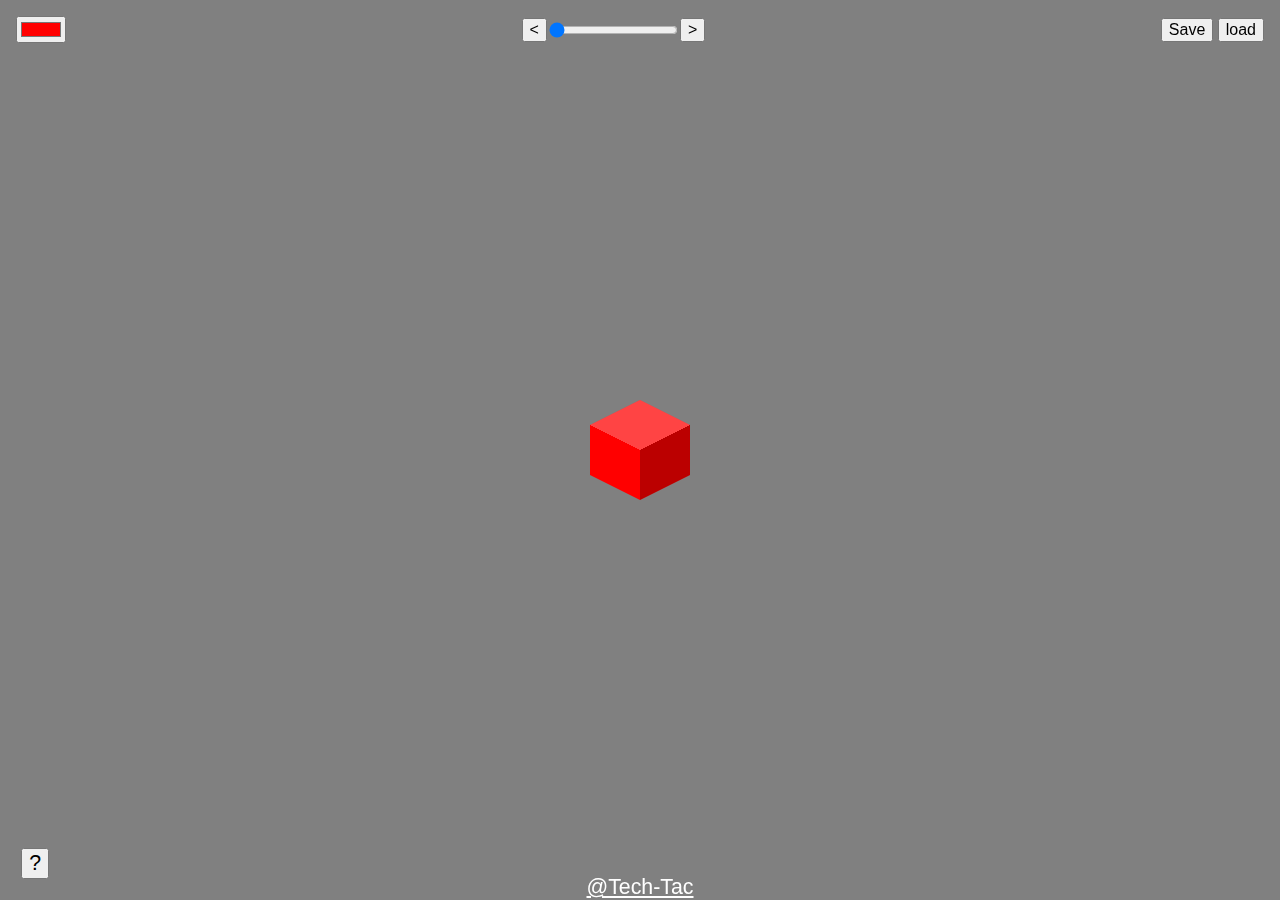
==== index.html @ ead1260f "Added a cool help menu" ====
<!DOCTYPE html>
<html lang="en">
  <head>
    <meta charset="UTF-8" />
    <meta name="description" content="2.5D Colored cube voxel-art editor by Tech-Tac" />
    <meta name="author" content="Tech-Tac" />
    <meta name="keywords" content="Cubes, 3D, 2.5D, Voxel, Art" />
    <meta name="viewport" content="width=device-width, initial-scale=1.0, minimum-scale=1.0" />
    <title>Cubes</title>
    <link rel="shortcut icon" href="favicon.ico" type="image/x-icon" />
    <style>
      * {
        box-sizing: border-box;
      }

      body {
        margin: 0;
        overflow: hidden;
        font-family: "Segoe UI", Tahoma, Geneva, Verdana, sans-serif;
      }

      .view {
        overflow: hidden;
        background-color: #808080;
        touch-action: none;
        user-select: none;
        width: 100vw;
        height: 100vh;
      }

      .world {
        position: absolute;
        left: 50%;
        top: 50%;
        transform-origin: 0 0;
        translate: 0 0;
        scale: 1;
      }

      .world.animate {
        transition: scale 200ms;
      }

      .cube {
        --x: 0;
        --y: 0;
        --z: 0;
        position: absolute;
        width: 100px;
        height: 100px;
        background-color: #f00;
        background-image: conic-gradient(from -63.43deg at center, #fff4 0deg 126.86deg, #0004 126.86deg 243.43deg, #0000 243.43deg 360deg);
        left: calc((var(--x) - var(--z)) * 50px);
        top: calc((var(--x) + var(--z)) * 25px - var(--y) * 50px);
        margin-left: -50px;
        margin-top: -50px;
        z-index: calc(var(--x) + var(--y) + var(--z));
        clip-path: polygon(50% 0%, 100% 25%, 100% 75%, 50% 100%, 0% 75%, 0% 25%);
        transition: filter 200ms, scale 100ms, left 200ms ease-in-out, top 200ms ease-in-out;
      }

      .cube:hover {
        filter: brightness(0.75);
        scale: 1.1;
      }

      .cube:active {
        filter: brightness(0.5);
        scale: 0.9;
      }

      .cube.placing {
        animation: cube-place 100ms ease-in-out;
      }

      .cube.breaking {
        animation: cube-break 150ms ease-out forwards;
        pointer-events: none;
      }

      .world.rot-0 .cube {
        left: calc((var(--x) - var(--z)) * 50px);
        top: calc((var(--x) + var(--z)) * 25px - var(--y) * 50px);
        z-index: calc(var(--x) + var(--y) + var(--z));
      }

      .world.rot-90 .cube {
        left: calc((var(--z) * -1 - var(--x)) * 50px);
        top: calc((var(--z) * -1 + var(--x)) * 25px - var(--y) * 50px);
        z-index: calc(var(--x) + var(--y) + var(--z) * -1);
      }

      .world.rot-180 .cube {
        left: calc((var(--x) * -1 - var(--z) * -1) * 50px);
        top: calc((var(--x) * -1 + var(--z) * -1) * 25px - var(--y) * 50px);
        z-index: calc(var(--x) * -1 + var(--y) + var(--z) * -1);
      }

      .world.rot-270 .cube {
        left: calc((var(--z) - var(--x) * -1) * 50px);
        top: calc((var(--z) + var(--x) * -1) * 25px - var(--y) * 50px);
        z-index: calc(var(--x) * -1 + var(--y) + var(--z));
      }

      @keyframes cube-place {
        from {
          scale: 0;
          opacity: 0;
        }
      }

      @keyframes cube-break {
        to {
          scale: 1.5;
          opacity: 0;
        }
      }

      .hud {
        position: fixed;
        padding: 1em;
        width: 100%;
        display: flex;
        flex-wrap: wrap;
        flex-direction: row;
        justify-content: space-between;
        align-items: center;
        align-content: flex-start;
      }

      .rotator-wrapper {
        display: flex;
        flex-direction: row;
        flex-wrap: nowrap;
        align-items: center;
        justify-content: center;
      }

      button {
        font-size: 1em;
      }

      .author {
        position: fixed;
        bottom: 0;
        left: 50%;
        transform: translateX(-50%);
        text-align: center;
        width: fit-content;
        font-size: 16pt;
        color: white;
      }

      .btn-help {
        position: fixed;
        bottom: 1em;
        left: 1em;
        font-size: 16pt;
      }

      dialog {
        text-align: center;
        border: none;
        outline: none;
        background-color: white;
        box-shadow: 0 0 14px #0004;
        padding-top: 0;
        padding-bottom: 0;
        overflow: visible;
        width: 512px;
      }

      dialog::before,
      dialog::after {
        content: "";
        position: absolute;
        transform: translate(-50%);
        border-left: 256px solid transparent;
        border-right: 256px solid transparent;
        box-sizing: content-box;
      }

      dialog::before {
        bottom: 100%;
        border-bottom: 64px solid white;
      }

      dialog::after {
        top: 100%;
        border-top: 64px solid white;
      }

      .btn-close {
        appearance: none;
        background-color: #888;
        color: white;
        position: absolute;
        transform: translate(-50%, -50%);
        left: 50%;
        width: 32pt;
        height: 32pt;
        font-size: 24pt;
        font-family: monospace;
        border: none;
        outline: none;
        margin-top: -32px;
        clip-path: polygon(50% 0%, 100% 25%, 100% 75%, 50% 100%, 0% 75%, 0% 25%);
        transition: background-color 100ms;
      }

      .btn-close::before {
        content: var(--icon, "?");
      }

      .btn-close:is(:hover, :focus-visible) {
        background-color: #f00;
      }

      .btn-close:is(:hover, :focus-visible):before {
        content: "X";
      }

      .btn-close:active {
        background-color: #800;
      }

      .content {
        text-align: left;
        max-height: 512px;
        overflow: auto;
        scrollbar-width: thin;
        animation: open 250ms ease-in-out;
      }

      @keyframes open {
        from {
          max-height: 0;
        }
      }

      @keyframes close {
        to {
          max-height: 0;
        }
      }
    </style>
  </head>

  <body>
    <div class="view">
      <div class="world animate">
        <div class="cube-container"></div>
      </div>
      <div class="hud">
        <input type="color" class="color-picker" value="#ff0000" />
        <div class="rotator-wrapper">
          <button class="rotator-btn" onclick="rotate(rotation-90)">&lt;</button>
          <input type="range" class="rotator" id="rotator" min="0" value="0" step="90" max="270" />
          <button class="rotator-btn" onclick="rotate(rotation+90)">&gt;</button>
        </div>
        <div class="save-load">
          <button type="button" class="btn-save">Save</button>
          <button type="button" class="btn-load" onclick="file.click()">load<input type="file" hidden id="file" class="load-file" /></button>
        </div>

        <button class="btn-help">?</button>
        <a href="https://github.com/Tech-Tac" target="_blank" class="author">@Tech-Tac</a>
      </div>
    </div>
    <div class="gui">
      <dialog id="dlg-help">
        <button autofocus title="Close" class="btn-close" style="--icon: '?'"></button>
        <div class="content">
          <p>2.5D Colored cube voxel-art editor</p>
          <h2 id="controls">Controls</h2>
          <ul>
            <li><code>LMB</code>: Place cube</li>
            <li><code>shift</code> + <code>LMB</code>: Place cube (opposite face)</li>
            <li><code>alt</code> + <code>drag</code>: Draw with cubes</li>
            <li><code>RMB</code>: Break cube</li>
            <li><code>MMB</code>: Pick color</li>
            <li><code>drag color-picker to cube</code>: Pick color</li>
            <li><code>wheel up</code>: Zoom in</li>
            <li><code>wheel down</code>: Zoom out</li>
            <li><code>drag</code>: Pan</li>
            <li><code>leftarrow</code>: Pan left</li>
            <li><code>rightarrow</code>: Pan right</li>
            <li><code>uparrow</code>: Pan up</li>
            <li><code>downarrow</code>: Pan down</li>
            <li><code>+</code> (numpad): Zoom in</li>
            <li><code>-</code> (numpad): Zoom out</li>
            <li><code>&gt;</code> (<code>.</code>): Rotate view by 90°deg clockwise</li>
            <li><code>&lt;</code> (<code>,</code>): Rotate view by 90°deg counterclockwise</li>
            <li><code>m</code>: Toggle mute</li>
            <li><code>ctrl</code> + <code>z</code>: Undo</li>
            <li><code>ctrl</code> + <code>y</code>: Redo</li>
            <li><code>ctrl</code> + <code>c</code>: Copy cubes</li>
            <li><code>ctrl</code> + <code>v</code>: Paste Cubes</li>
            <li><code>ctrl</code> + <code>s</code>: Save</li>
            <li><code>ctrl</code> + <code>o</code>: Open file...</li>
            <li><code>ctrl</code> + <code>r</code>: Clear all cubes</li>
            <li><code>ctrl</code> + <code>shift</code> + <code>c</code>: Share build link</li>
            <li><code>ctrl</code> + <code>p</code>: Play &quot;Bad Apple!!&quot;</li>
            <li><code>ctrl</code> + <code>d</code>: ...</li>
          </ul>
          <h3 id="touch">Touch</h3>
          <ul>
            <li><code>tap</code>: Place cube</li>
            <li><code>long press</code>: Break cube</li>
            <li><code>pinch</code>: Zoom</li>
            <li><code>swipe</code>: Pan</li>
          </ul>
        </div>
      </dialog>
    </div>
    <script>
      const view = document.getElementsByClassName("view")[0];
      const world = document.getElementsByClassName("world")[0];
      const container = document.getElementsByClassName("cube-container")[0];
      const colorPicker = document.getElementsByClassName("color-picker")[0];
      const rotator = document.getElementsByClassName("rotator")[0];
      const saveBtn = document.getElementsByClassName("btn-save")[0];
      const loadBtn = document.getElementsByClassName("btn-load")[0];
      const helpBtn = document.getElementsByClassName("btn-help")[0];
      const helpDialog = document.getElementById("dlg-help");
      const closeBtn = document.getElementsByClassName("btn-close")[0];
      const file = document.getElementById("file");

      let currColor = "#ff0000";
      let isPanning = false;
      let rotation = 0;
      let panX = 0;
      let panY = 0;
      let zoom = 1;
      let history = [];
      let historyIndex = 0;
      let isBreaking = false;
      let isPicking = false;
      let muted = false;

      let initialFingerDistance = 0;
      let initialScale = 1;
      let currentScale = 1;
      let isPinching = false;
      let isDragging = false;
      let dragStartY = 0;

      function getCubes() {
        return document.querySelectorAll(".cube:not(.breaking)");
      }

      function angleFromPoints(x1, y1, x2, y2) {
        return Math.atan2(y2 - y1, x2 - x1);
      }

      function rotCoords(x, z, rot = rotation) {
        if (rot === 0) return { x: x, z: z };
        else if (rot === 90) return { x: z, z: x * -1 };
        else if (rot === 180) return { x: x * -1, z: z * -1 };
        else if (rot === 270) return { x: z * -1, z: x };
      }

      function worldCoords(screenX, screenY) {
        return rotCoords(
          Math.round(((screenX - (innerWidth / 2 + panX * zoom)) / (50 * zoom) + (screenY - (innerHeight / 2 + panY * zoom)) / (25 * zoom)) / 2),
          Math.round(((screenY - (innerHeight / 2 + panY * zoom)) / (25 * zoom) - (screenX - (innerWidth / 2 + panX * zoom)) / (50 * zoom)) / 2)
        );
      }

      function getCubeAt(x, y, z) {
        const cubes = getCubes();
        for (const cube of cubes) {
          if (cube.style.getPropertyValue("--x") == x && cube.style.getPropertyValue("--y") == y && cube.style.getPropertyValue("--z") == z) {
            return cube;
          }
        }
      }

      function serialize() {
        let frags = [];
        const cubes = getCubes();
        for (const cube of cubes) {
          frags.push([cube.style.getPropertyValue("--x"), cube.style.getPropertyValue("--y"), cube.style.getPropertyValue("--z"), cube.color].join(","));
        }
        return frags.join(";");
      }

      function deserialize(string, animate = true, animationLength = 200) {
        clear(false);
        toggleMuted(true);
        const cubeStrings = string.split(";");
        if (animate) {
          cubeStrings.forEach((c, i) => setTimeout(() => placeCube(...c.split(","), true, false), (animationLength / cubeStrings.length) * i));
          setTimeout(() => {
            addHistory();
            toggleMuted(false);
          }, animationLength);
        } else {
          cubeStrings.forEach((c, i) => placeCube(...c.split(","), true, false));
          addHistory();
          toggleMuted(false);
        }
      }

      function clear(addToHistory = true) {
        toggleMuted(true);
        for (const cube of getCubes()) {
          breakCube(cube, false);
        }
        if (addToHistory) addHistory();
        toggleMuted(false);
      }

      function save() {
        storeSave();
        const a = document.createElement("a");
        a.setAttribute("href", "data:text/plain;charset=utf-8," + encodeURIComponent(serialize()));
        a.setAttribute("download", "cubes.cubes");
        a.style.display = "none";
        document.body.appendChild(a);
        a.click();
        a.remove();
      }

      function open(file) {
        if (file) {
          const reader = new FileReader();
          reader.readAsText(file, "UTF-8");
          reader.onload = (e) => {
            deserialize(e.target.result);
          };
          reader.onerror = (e) => {
            alert("Error reading file.\nError : " + e.target.error);
          };
        }
      }

      function storeSave() {
        localStorage.setItem("save", serialize());
      }
      function getStoredSave() {
        return localStorage.getItem("save");
      }

      function addHistory(force = false) {
        const cubes = getCubes();
        if (force || getHistory() != cubes) {
          if (historyIndex > 0) {
            history.length -= historyIndex;
            historyIndex = 0;
          }
          history.push(cubes);
          storeSave();
        }
      }

      function getHistory() {
        return history[history.length - historyIndex - 1];
      }

      function putCubes(cubes) {
        container.replaceChildren(...cubes);
        storeSave();
      }

      function putHistory() {
        putCubes(getHistory());
      }

      function copyCubes() {
        window.navigator.clipboard.writeText(serialize()).then(() => {
          alert("Copied!");
        });
      }

      async function pasteCubes() {
        deserialize(await window.navigator.clipboard.readText());
      }

      function undo(steps = 1) {
        if (history.length > historyIndex + steps) {
          historyIndex += steps;
          putHistory();
        }
      }
      function redo(steps = 1) {
        if (historyIndex >= steps) {
          historyIndex -= steps;
          putHistory();
        }
      }

      function reorganize() {
        let cubes = getCubes().entries();
        cubes.sort((a, b) => {
          a.style.getPropertyValue("--x") + a.style.getPropertyValue("--y") + a.style.getPropertyValue("--z");
        });
      }

      function toggleMuted(state) {
        muted = state ?? !muted;
        localStorage.setItem("muted", muted);
      }

      function playSound(sound = "cube.wav") {
        if (!muted) {
          const audio = new Audio("./" + sound);
          audio.play();
          return audio;
        } else return false;
      }

      function setColor(color) {
        colorPicker.value = currColor = color;
      }
      function pickColor(cube) {
        setColor(cube.color);
      }

      function placeCube(x, y, z, color = currColor, force = false, addToHistory = true) {
        if (force || !getCubeAt(x, y, z)) {
          x -= 0;
          y -= 0;
          z -= 0;
          const cube = document.createElement("div");
          cube.className = "cube placing";
          cube.style.setProperty("--x", x);
          cube.style.setProperty("--y", y);
          cube.style.setProperty("--z", z);
          cube.color = color;
          cube.style.backgroundColor = color;

          function placeAdjacent(e) {
            const angle = angleFromPoints(50, 50, e.offsetX, e.offsetY);
            let newX = 0;
            let newY = 0;
            let newZ = 0;
            if (angle > -2.67785867 && angle < -0.46373398) newY++; //
            else if (angle > -0.46373398 && angle < 1.5708) newX++; // Unintentionally equal line widths lol
            else if (angle > 1.5708 || angle < -2.67785867) newZ++; //
            const rotated = e.shiftKey ? rotCoords(-newX, -newZ) : rotCoords(newX, newZ);
            if (e.shiftKey) newY *= -1;
            placeCube(x + rotated.x, y + newY, z + rotated.z);
          }

          function breakFunction() {
            if (!isPinching) {
              breakCube(cube);
              isBreaking = true;
              started = false;
            }
          }

          let breakTimeout;
          let started = false;
          cube.addEventListener("pointerdown", (e) => {
            if (e.pointerType !== "touch" && !isPinching) {
              if (e.button == 0) placeAdjacent(e);
              else if (e.button == 2) {
                breakCube(cube);
                isBreaking = true;
              } else if (e.button == 1) pickColor(cube);
            } else if (e.pointerType === "touch" && !isPinching) {
              started = true;
              breakTimeout = setTimeout(breakFunction, 250);
            }
          });
          cube.addEventListener("pointerup", (e) => {
            clearTimeout(breakTimeout);
            isBreaking = false;
            if (e.pointerType === "touch" && started) {
              placeAdjacent(e);
            }
            started = false;
          });

          cube.addEventListener("pointerenter", () => {
            if (isBreaking) breakTimeout = setTimeout(breakFunction, 100);
            if (isPicking) pickColor(cube);
          });
          cube.addEventListener("pointerleave", () => {
            clearTimeout(breakTimeout);
          });

          container.appendChild(cube);
          if (addToHistory) addHistory();
          setTimeout(() => cube.classList.remove("placing"), 100);
          playSound();
          console.log("Placed a cube at ", x, y, z, " with color ", color);
          return cube;
        }
      }

      function breakCube(cube, addToHistory = true) {
        cube.classList.add("breaking");
        setTimeout(() => {
          cube.classList.remove("breaking");
          cube.remove();
        }, 150);
        if (addToHistory) addHistory();
        playSound();
      }

      function pan(x, y) {
        panX += x / zoom;
        panY += y / zoom;
        world.style.setProperty("transform-origin", -panX + "px " + -panY + "px");
        world.style.setProperty("translate", panX + "px " + panY + "px");
      }

      function zoomView(scale) {
        world.style.scale = zoom = Math.max(0.1, Math.min(10, scale));
      }

      function rotate(angle) {
        rotation = Math.round(angle / 90) * 90;
        if (rotation >= 360 || rotation < 0) rotation -= Math.floor(rotation / 360) * 360;
        for (let a = 0; a <= 4; a++) world.classList.remove("rot-" + a * 90);
        world.classList.add(`rot-${rotation}`);
        rotator.value = rotation;
        return rotation;
      }

      function getURL() {
        const url = new URL(window.location.href.split("?")[0]);
        url.searchParams.set("c", serialize());
        return url.href;
      }

      function share() {
        const url = getURL();
        window.navigator.clipboard.writeText(url).then(() => {
          alert("Copied link: \n" + url);
        });
        window.history.pushState(document.title, "", url);
      }

      let downPos = { x: 0, y: 0 };
      view.addEventListener("pointerdown", (e) => {
        if (e.target === view && !e.altKey) {
          isPanning = true;
          downPos = { x: e.clientX, y: e.clientY };
        } else if (e.altKey) {
          isDragging = true;
          dragStartY = e.target.style.getPropertyValue("--y") || 0;
        }
      });
      view.addEventListener("pointermove", (e) => {
        if (isPanning) {
          pan(e.movementX, e.movementY);
        }
        if (isDragging) {
          const worldPos = worldCoords(e.clientX, e.clientY + dragStartY * 50 * zoom);
          placeCube(worldPos.x, dragStartY, worldPos.z);
        }
      });
      view.addEventListener("pointerup", (e) => {
        if (!isPinching && isPanning && e.target === view && e.button !== 2 && e.clientX - downPos.x === 0 && e.clientY - downPos.y === 0) {
          const worldPos = worldCoords(e.clientX, e.clientY);
          placeCube(worldPos.x, 0, worldPos.z);
        }
        if (isPicking && !isPinching) {
          const elementAt = document.elementFromPoint(e.clientX, e.clientY);
          if (elementAt.classList.contains("cube")) {
            pickColor(elementAt);
          }
        }
        isPanning = false;
        isBreaking = false;
        isPicking = false;
        isDragging = false;
      });

      view.addEventListener("wheel", (e) => {
        zoom *= 1 + e.deltaY * -0.005;
        zoom = Math.round(zoom * 10) / 10;
        if (zoom < 0.1) zoom = 0.1;
        else if (zoom > 10) zoom = 10;
        else pan((e.clientX - innerWidth / 2) * -0.1 * zoom, (e.clientY - innerHeight / 2) * -0.1 * zoom);
        world.style.scale = zoom;
      });

      colorPicker.addEventListener("pointerdown", (e) => {
        isPicking = true;
      });

      view.addEventListener("contextmenu", (e) => e.preventDefault());
      rotator.addEventListener("input", (e) => rotate(rotator.value));
      colorPicker.addEventListener("input", (e) => {
        currColor = colorPicker.value;
      });
      saveBtn.addEventListener("click", save);
      file.addEventListener("input", (e) => open(file.files[0]));
      file.addEventListener("click", () => {
        file.value = null;
      });

      function handleTouchStart(event) {
        if (event.touches.length === 2) {
          isPinching = true;
          initialFingerDistance = getFingerDistance(event.touches[0], event.touches[1]);
          initialScale = currentScale;
          world.classList.remove("animate");
        }
      }

      function handleTouchMove(event) {
        if (isPinching && event.touches.length === 2) {
          const newFingerDistance = getFingerDistance(event.touches[0], event.touches[1]);
          const scale = (newFingerDistance / initialFingerDistance) * initialScale;
          currentScale = Math.min(Math.max(0.1, scale), 10);

          const deltaX = event.touches[1].pageX - event.touches[0].pageX;
          const deltaY = event.touches[1].pageY - event.touches[0].pageY;

          zoomView(currentScale);
        }
      }

      function handleTouchEnd() {
        isPinching = false;
        world.classList.add("animate");
      }

      function getFingerDistance(touch1, touch2) {
        const dx = touch1.pageX - touch2.pageX;
        const dy = touch1.pageY - touch2.pageY;
        return Math.sqrt(dx * dx + dy * dy);
      }

      view.addEventListener("touchstart", handleTouchStart);
      view.addEventListener("touchmove", handleTouchMove);
      view.addEventListener("touchend", handleTouchEnd);

      document.addEventListener("keydown", (e) => {
        if (e.code === "KeyC" && e.ctrlKey) {
          e.preventDefault();
          copyCubes();
        }
        if (e.code === "KeyV" && e.ctrlKey) {
          e.preventDefault();
          pasteCubes();
        }
        if (e.code === "KeyZ" && e.ctrlKey) {
          e.preventDefault();
          undo();
        }
        if (e.code === "KeyY" && e.ctrlKey) {
          e.preventDefault();
          redo();
        }
        if (e.code === "KeyS" && e.ctrlKey) {
          e.preventDefault();
          save();
        }
        if (e.code === "KeyO" && e.ctrlKey) {
          e.preventDefault();
          file.click();
        }
        if (e.code === "KeyR" && e.ctrlKey) {
          e.preventDefault();
          clear();
        }
        if (e.code === "KeyC" && e.ctrlKey && e.shiftKey) {
          e.preventDefault();
          share();
        }
        if (e.code === "Comma") {
          e.preventDefault();
          rotate(rotation - 90);
        }
        if (e.code === "Period") {
          e.preventDefault();
          rotate(rotation + 90);
        }
        if (e.code === "ArrowLeft") {
          e.preventDefault();
          pan(25 * zoom, 0);
        }
        if (e.code === "ArrowRight") {
          e.preventDefault();
          pan(-25 * zoom, 0);
        }
        if (e.code === "ArrowUp") {
          e.preventDefault();
          pan(0, 25 * zoom);
        }
        if (e.code === "ArrowDown") {
          e.preventDefault();
          pan(0, -25 * zoom);
        }
        if (e.code === "NumpadAdd") {
          e.preventDefault();
          zoomView(zoom * 1.25);
        }
        if (e.code === "NumpadSubtract") {
          e.preventDefault();
          zoomView(zoom * 0.75);
        }
        if (e.code === "KeyM") {
          e.preventDefault();
          toggleMuted();
        }
      });

      helpBtn.addEventListener("click", () => helpDialog.showModal());
      closeBtn.addEventListener("click", () => helpDialog.close());

      window.addEventListener("load", () => {
        rotate(rotation);
        setColor(currColor);
        toggleMuted(localStorage.getItem("muted") === "true");
        const lastSave = getStoredSave();
        const urlParameter = new URLSearchParams(window.location.search);
        if (urlParameter.has("c")) deserialize(urlParameter.get("c"));
        else if (lastSave) deserialize(lastSave);
        else placeCube(0, 0, 0);
      });
    </script>
    <script src="playvideo.js"></script>
  </body>
</html>
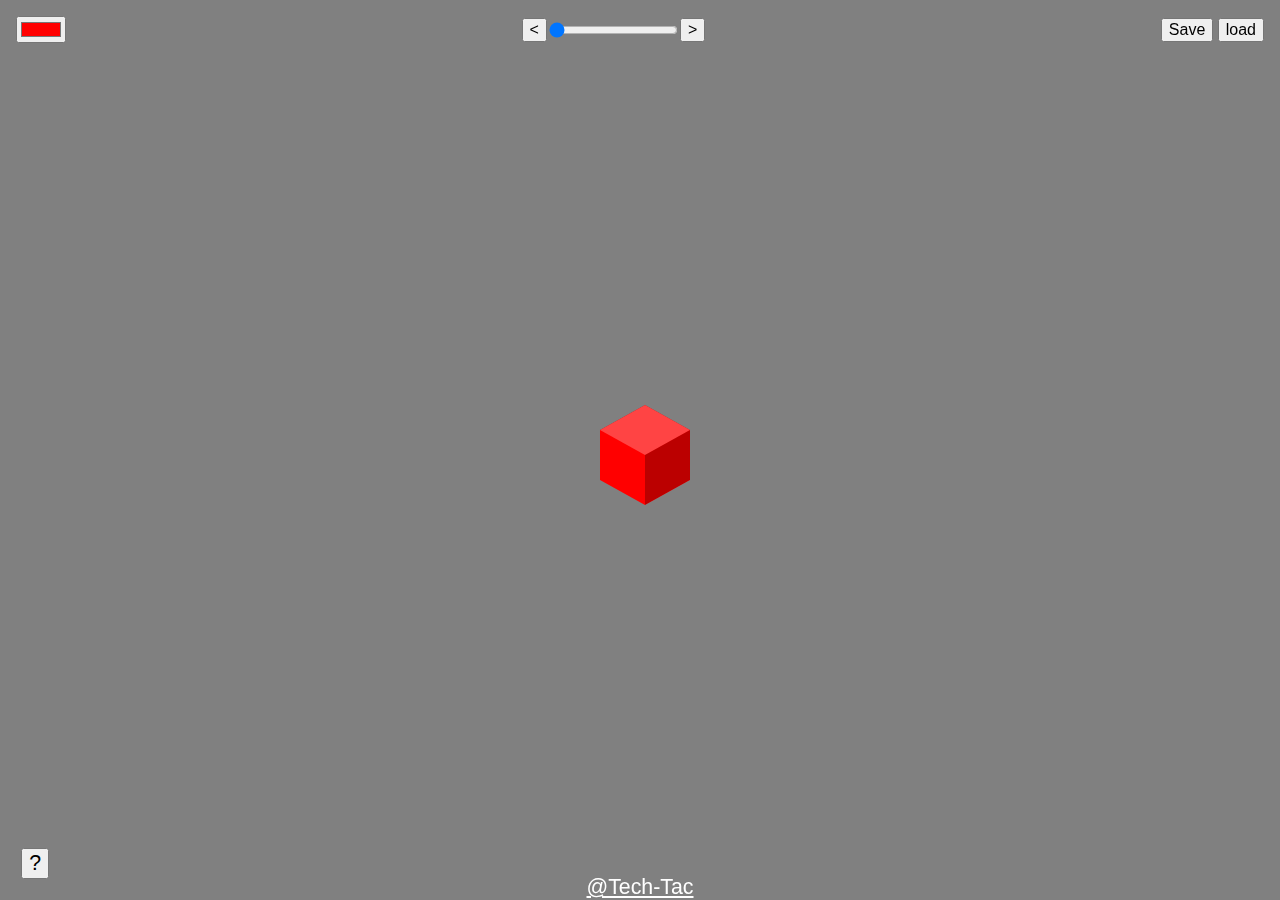
==== commit 84cacf19: "improved rendering to not be pixelated" ====
--- a/index.html
+++ b/index.html
@@ -8,242 +8,7 @@
     <meta name="viewport" content="width=device-width, initial-scale=1.0, minimum-scale=1.0" />
     <title>Cubes</title>
     <link rel="shortcut icon" href="favicon.ico" type="image/x-icon" />
-    <style>
-      * {
-        box-sizing: border-box;
-      }
-
-      body {
-        margin: 0;
-        overflow: hidden;
-        font-family: "Segoe UI", Tahoma, Geneva, Verdana, sans-serif;
-      }
-
-      .view {
-        overflow: hidden;
-        background-color: #808080;
-        touch-action: none;
-        user-select: none;
-        width: 100vw;
-        height: 100vh;
-      }
-
-      .world {
-        position: absolute;
-        left: 50%;
-        top: 50%;
-        transform-origin: 0 0;
-        translate: 0 0;
-        scale: 1;
-      }
-
-      .world.animate {
-        transition: scale 200ms;
-      }
-
-      .cube {
-        --x: 0;
-        --y: 0;
-        --z: 0;
-        position: absolute;
-        width: 100px;
-        height: 100px;
-        background-color: #f00;
-        background-image: conic-gradient(from -63.43deg at center, #fff4 0deg 126.86deg, #0004 126.86deg 243.43deg, #0000 243.43deg 360deg);
-        left: calc((var(--x) - var(--z)) * 50px);
-        top: calc((var(--x) + var(--z)) * 25px - var(--y) * 50px);
-        margin-left: -50px;
-        margin-top: -50px;
-        z-index: calc(var(--x) + var(--y) + var(--z));
-        clip-path: polygon(50% 0%, 100% 25%, 100% 75%, 50% 100%, 0% 75%, 0% 25%);
-        transition: filter 200ms, scale 100ms, left 200ms ease-in-out, top 200ms ease-in-out;
-      }
-
-      .cube:hover {
-        filter: brightness(0.75);
-        scale: 1.1;
-      }
-
-      .cube:active {
-        filter: brightness(0.5);
-        scale: 0.9;
-      }
-
-      .cube.placing {
-        animation: cube-place 100ms ease-in-out;
-      }
-
-      .cube.breaking {
-        animation: cube-break 150ms ease-out forwards;
-        pointer-events: none;
-      }
-
-      .world.rot-0 .cube {
-        left: calc((var(--x) - var(--z)) * 50px);
-        top: calc((var(--x) + var(--z)) * 25px - var(--y) * 50px);
-        z-index: calc(var(--x) + var(--y) + var(--z));
-      }
-
-      .world.rot-90 .cube {
-        left: calc((var(--z) * -1 - var(--x)) * 50px);
-        top: calc((var(--z) * -1 + var(--x)) * 25px - var(--y) * 50px);
-        z-index: calc(var(--x) + var(--y) + var(--z) * -1);
-      }
-
-      .world.rot-180 .cube {
-        left: calc((var(--x) * -1 - var(--z) * -1) * 50px);
-        top: calc((var(--x) * -1 + var(--z) * -1) * 25px - var(--y) * 50px);
-        z-index: calc(var(--x) * -1 + var(--y) + var(--z) * -1);
-      }
-
-      .world.rot-270 .cube {
-        left: calc((var(--z) - var(--x) * -1) * 50px);
-        top: calc((var(--z) + var(--x) * -1) * 25px - var(--y) * 50px);
-        z-index: calc(var(--x) * -1 + var(--y) + var(--z));
-      }
-
-      @keyframes cube-place {
-        from {
-          scale: 0;
-          opacity: 0;
-        }
-      }
-
-      @keyframes cube-break {
-        to {
-          scale: 1.5;
-          opacity: 0;
-        }
-      }
-
-      .hud {
-        position: fixed;
-        padding: 1em;
-        width: 100%;
-        display: flex;
-        flex-wrap: wrap;
-        flex-direction: row;
-        justify-content: space-between;
-        align-items: center;
-        align-content: flex-start;
-      }
-
-      .rotator-wrapper {
-        display: flex;
-        flex-direction: row;
-        flex-wrap: nowrap;
-        align-items: center;
-        justify-content: center;
-      }
-
-      button {
-        font-size: 1em;
-      }
-
-      .author {
-        position: fixed;
-        bottom: 0;
-        left: 50%;
-        transform: translateX(-50%);
-        text-align: center;
-        width: fit-content;
-        font-size: 16pt;
-        color: white;
-      }
-
-      .btn-help {
-        position: fixed;
-        bottom: 1em;
-        left: 1em;
-        font-size: 16pt;
-      }
-
-      dialog {
-        text-align: center;
-        border: none;
-        outline: none;
-        background-color: white;
-        box-shadow: 0 0 14px #0004;
-        padding-top: 0;
-        padding-bottom: 0;
-        overflow: visible;
-        width: 512px;
-      }
-
-      dialog::before,
-      dialog::after {
-        content: "";
-        position: absolute;
-        transform: translate(-50%);
-        border-left: 256px solid transparent;
-        border-right: 256px solid transparent;
-        box-sizing: content-box;
-      }
-
-      dialog::before {
-        bottom: 100%;
-        border-bottom: 64px solid white;
-      }
-
-      dialog::after {
-        top: 100%;
-        border-top: 64px solid white;
-      }
-
-      .btn-close {
-        appearance: none;
-        background-color: #888;
-        color: white;
-        position: absolute;
-        transform: translate(-50%, -50%);
-        left: 50%;
-        width: 32pt;
-        height: 32pt;
-        font-size: 24pt;
-        font-family: monospace;
-        border: none;
-        outline: none;
-        margin-top: -32px;
-        clip-path: polygon(50% 0%, 100% 25%, 100% 75%, 50% 100%, 0% 75%, 0% 25%);
-        transition: background-color 100ms;
-      }
-
-      .btn-close::before {
-        content: var(--icon, "?");
-      }
-
-      .btn-close:is(:hover, :focus-visible) {
-        background-color: #f00;
-      }
-
-      .btn-close:is(:hover, :focus-visible):before {
-        content: "X";
-      }
-
-      .btn-close:active {
-        background-color: #800;
-      }
-
-      .content {
-        text-align: left;
-        max-height: 512px;
-        overflow: auto;
-        scrollbar-width: thin;
-        animation: open 250ms ease-in-out;
-      }
-
-      @keyframes open {
-        from {
-          max-height: 0;
-        }
-      }
-
-      @keyframes close {
-        to {
-          max-height: 0;
-        }
-      }
-    </style>
+    <link rel="stylesheet" href="style.css">
   </head>
 
   <body>
@@ -271,7 +36,6 @@
       <dialog id="dlg-help">
         <button autofocus title="Close" class="btn-close" style="--icon: '?'"></button>
         <div class="content">
-          <p>2.5D Colored cube voxel-art editor</p>
           <h2 id="controls">Controls</h2>
           <ul>
             <li><code>LMB</code>: Place cube</li>
@@ -313,510 +77,7 @@
         </div>
       </dialog>
     </div>
-    <script>
-      const view = document.getElementsByClassName("view")[0];
-      const world = document.getElementsByClassName("world")[0];
-      const container = document.getElementsByClassName("cube-container")[0];
-      const colorPicker = document.getElementsByClassName("color-picker")[0];
-      const rotator = document.getElementsByClassName("rotator")[0];
-      const saveBtn = document.getElementsByClassName("btn-save")[0];
-      const loadBtn = document.getElementsByClassName("btn-load")[0];
-      const helpBtn = document.getElementsByClassName("btn-help")[0];
-      const helpDialog = document.getElementById("dlg-help");
-      const closeBtn = document.getElementsByClassName("btn-close")[0];
-      const file = document.getElementById("file");
-
-      let currColor = "#ff0000";
-      let isPanning = false;
-      let rotation = 0;
-      let panX = 0;
-      let panY = 0;
-      let zoom = 1;
-      let history = [];
-      let historyIndex = 0;
-      let isBreaking = false;
-      let isPicking = false;
-      let muted = false;
-
-      let initialFingerDistance = 0;
-      let initialScale = 1;
-      let currentScale = 1;
-      let isPinching = false;
-      let isDragging = false;
-      let dragStartY = 0;
-
-      function getCubes() {
-        return document.querySelectorAll(".cube:not(.breaking)");
-      }
-
-      function angleFromPoints(x1, y1, x2, y2) {
-        return Math.atan2(y2 - y1, x2 - x1);
-      }
-
-      function rotCoords(x, z, rot = rotation) {
-        if (rot === 0) return { x: x, z: z };
-        else if (rot === 90) return { x: z, z: x * -1 };
-        else if (rot === 180) return { x: x * -1, z: z * -1 };
-        else if (rot === 270) return { x: z * -1, z: x };
-      }
-
-      function worldCoords(screenX, screenY) {
-        return rotCoords(
-          Math.round(((screenX - (innerWidth / 2 + panX * zoom)) / (50 * zoom) + (screenY - (innerHeight / 2 + panY * zoom)) / (25 * zoom)) / 2),
-          Math.round(((screenY - (innerHeight / 2 + panY * zoom)) / (25 * zoom) - (screenX - (innerWidth / 2 + panX * zoom)) / (50 * zoom)) / 2)
-        );
-      }
-
-      function getCubeAt(x, y, z) {
-        const cubes = getCubes();
-        for (const cube of cubes) {
-          if (cube.style.getPropertyValue("--x") == x && cube.style.getPropertyValue("--y") == y && cube.style.getPropertyValue("--z") == z) {
-            return cube;
-          }
-        }
-      }
-
-      function serialize() {
-        let frags = [];
-        const cubes = getCubes();
-        for (const cube of cubes) {
-          frags.push([cube.style.getPropertyValue("--x"), cube.style.getPropertyValue("--y"), cube.style.getPropertyValue("--z"), cube.color].join(","));
-        }
-        return frags.join(";");
-      }
-
-      function deserialize(string, animate = true, animationLength = 200) {
-        clear(false);
-        toggleMuted(true);
-        const cubeStrings = string.split(";");
-        if (animate) {
-          cubeStrings.forEach((c, i) => setTimeout(() => placeCube(...c.split(","), true, false), (animationLength / cubeStrings.length) * i));
-          setTimeout(() => {
-            addHistory();
-            toggleMuted(false);
-          }, animationLength);
-        } else {
-          cubeStrings.forEach((c, i) => placeCube(...c.split(","), true, false));
-          addHistory();
-          toggleMuted(false);
-        }
-      }
-
-      function clear(addToHistory = true) {
-        toggleMuted(true);
-        for (const cube of getCubes()) {
-          breakCube(cube, false);
-        }
-        if (addToHistory) addHistory();
-        toggleMuted(false);
-      }
-
-      function save() {
-        storeSave();
-        const a = document.createElement("a");
-        a.setAttribute("href", "data:text/plain;charset=utf-8," + encodeURIComponent(serialize()));
-        a.setAttribute("download", "cubes.cubes");
-        a.style.display = "none";
-        document.body.appendChild(a);
-        a.click();
-        a.remove();
-      }
-
-      function open(file) {
-        if (file) {
-          const reader = new FileReader();
-          reader.readAsText(file, "UTF-8");
-          reader.onload = (e) => {
-            deserialize(e.target.result);
-          };
-          reader.onerror = (e) => {
-            alert("Error reading file.\nError : " + e.target.error);
-          };
-        }
-      }
-
-      function storeSave() {
-        localStorage.setItem("save", serialize());
-      }
-      function getStoredSave() {
-        return localStorage.getItem("save");
-      }
-
-      function addHistory(force = false) {
-        const cubes = getCubes();
-        if (force || getHistory() != cubes) {
-          if (historyIndex > 0) {
-            history.length -= historyIndex;
-            historyIndex = 0;
-          }
-          history.push(cubes);
-          storeSave();
-        }
-      }
-
-      function getHistory() {
-        return history[history.length - historyIndex - 1];
-      }
-
-      function putCubes(cubes) {
-        container.replaceChildren(...cubes);
-        storeSave();
-      }
-
-      function putHistory() {
-        putCubes(getHistory());
-      }
-
-      function copyCubes() {
-        window.navigator.clipboard.writeText(serialize()).then(() => {
-          alert("Copied!");
-        });
-      }
-
-      async function pasteCubes() {
-        deserialize(await window.navigator.clipboard.readText());
-      }
-
-      function undo(steps = 1) {
-        if (history.length > historyIndex + steps) {
-          historyIndex += steps;
-          putHistory();
-        }
-      }
-      function redo(steps = 1) {
-        if (historyIndex >= steps) {
-          historyIndex -= steps;
-          putHistory();
-        }
-      }
-
-      function reorganize() {
-        let cubes = getCubes().entries();
-        cubes.sort((a, b) => {
-          a.style.getPropertyValue("--x") + a.style.getPropertyValue("--y") + a.style.getPropertyValue("--z");
-        });
-      }
-
-      function toggleMuted(state) {
-        muted = state ?? !muted;
-        localStorage.setItem("muted", muted);
-      }
-
-      function playSound(sound = "cube.wav") {
-        if (!muted) {
-          const audio = new Audio("./" + sound);
-          audio.play();
-          return audio;
-        } else return false;
-      }
-
-      function setColor(color) {
-        colorPicker.value = currColor = color;
-      }
-      function pickColor(cube) {
-        setColor(cube.color);
-      }
-
-      function placeCube(x, y, z, color = currColor, force = false, addToHistory = true) {
-        if (force || !getCubeAt(x, y, z)) {
-          x -= 0;
-          y -= 0;
-          z -= 0;
-          const cube = document.createElement("div");
-          cube.className = "cube placing";
-          cube.style.setProperty("--x", x);
-          cube.style.setProperty("--y", y);
-          cube.style.setProperty("--z", z);
-          cube.color = color;
-          cube.style.backgroundColor = color;
-
-          function placeAdjacent(e) {
-            const angle = angleFromPoints(50, 50, e.offsetX, e.offsetY);
-            let newX = 0;
-            let newY = 0;
-            let newZ = 0;
-            if (angle > -2.67785867 && angle < -0.46373398) newY++; //
-            else if (angle > -0.46373398 && angle < 1.5708) newX++; // Unintentionally equal line widths lol
-            else if (angle > 1.5708 || angle < -2.67785867) newZ++; //
-            const rotated = e.shiftKey ? rotCoords(-newX, -newZ) : rotCoords(newX, newZ);
-            if (e.shiftKey) newY *= -1;
-            placeCube(x + rotated.x, y + newY, z + rotated.z);
-          }
-
-          function breakFunction() {
-            if (!isPinching) {
-              breakCube(cube);
-              isBreaking = true;
-              started = false;
-            }
-          }
-
-          let breakTimeout;
-          let started = false;
-          cube.addEventListener("pointerdown", (e) => {
-            if (e.pointerType !== "touch" && !isPinching) {
-              if (e.button == 0) placeAdjacent(e);
-              else if (e.button == 2) {
-                breakCube(cube);
-                isBreaking = true;
-              } else if (e.button == 1) pickColor(cube);
-            } else if (e.pointerType === "touch" && !isPinching) {
-              started = true;
-              breakTimeout = setTimeout(breakFunction, 250);
-            }
-          });
-          cube.addEventListener("pointerup", (e) => {
-            clearTimeout(breakTimeout);
-            isBreaking = false;
-            if (e.pointerType === "touch" && started) {
-              placeAdjacent(e);
-            }
-            started = false;
-          });
-
-          cube.addEventListener("pointerenter", () => {
-            if (isBreaking) breakTimeout = setTimeout(breakFunction, 100);
-            if (isPicking) pickColor(cube);
-          });
-          cube.addEventListener("pointerleave", () => {
-            clearTimeout(breakTimeout);
-          });
-
-          container.appendChild(cube);
-          if (addToHistory) addHistory();
-          setTimeout(() => cube.classList.remove("placing"), 100);
-          playSound();
-          console.log("Placed a cube at ", x, y, z, " with color ", color);
-          return cube;
-        }
-      }
-
-      function breakCube(cube, addToHistory = true) {
-        cube.classList.add("breaking");
-        setTimeout(() => {
-          cube.classList.remove("breaking");
-          cube.remove();
-        }, 150);
-        if (addToHistory) addHistory();
-        playSound();
-      }
-
-      function pan(x, y) {
-        panX += x / zoom;
-        panY += y / zoom;
-        world.style.setProperty("transform-origin", -panX + "px " + -panY + "px");
-        world.style.setProperty("translate", panX + "px " + panY + "px");
-      }
-
-      function zoomView(scale) {
-        world.style.scale = zoom = Math.max(0.1, Math.min(10, scale));
-      }
-
-      function rotate(angle) {
-        rotation = Math.round(angle / 90) * 90;
-        if (rotation >= 360 || rotation < 0) rotation -= Math.floor(rotation / 360) * 360;
-        for (let a = 0; a <= 4; a++) world.classList.remove("rot-" + a * 90);
-        world.classList.add(`rot-${rotation}`);
-        rotator.value = rotation;
-        return rotation;
-      }
-
-      function getURL() {
-        const url = new URL(window.location.href.split("?")[0]);
-        url.searchParams.set("c", serialize());
-        return url.href;
-      }
-
-      function share() {
-        const url = getURL();
-        window.navigator.clipboard.writeText(url).then(() => {
-          alert("Copied link: \n" + url);
-        });
-        window.history.pushState(document.title, "", url);
-      }
-
-      let downPos = { x: 0, y: 0 };
-      view.addEventListener("pointerdown", (e) => {
-        if (e.target === view && !e.altKey) {
-          isPanning = true;
-          downPos = { x: e.clientX, y: e.clientY };
-        } else if (e.altKey) {
-          isDragging = true;
-          dragStartY = e.target.style.getPropertyValue("--y") || 0;
-        }
-      });
-      view.addEventListener("pointermove", (e) => {
-        if (isPanning) {
-          pan(e.movementX, e.movementY);
-        }
-        if (isDragging) {
-          const worldPos = worldCoords(e.clientX, e.clientY + dragStartY * 50 * zoom);
-          placeCube(worldPos.x, dragStartY, worldPos.z);
-        }
-      });
-      view.addEventListener("pointerup", (e) => {
-        if (!isPinching && isPanning && e.target === view && e.button !== 2 && e.clientX - downPos.x === 0 && e.clientY - downPos.y === 0) {
-          const worldPos = worldCoords(e.clientX, e.clientY);
-          placeCube(worldPos.x, 0, worldPos.z);
-        }
-        if (isPicking && !isPinching) {
-          const elementAt = document.elementFromPoint(e.clientX, e.clientY);
-          if (elementAt.classList.contains("cube")) {
-            pickColor(elementAt);
-          }
-        }
-        isPanning = false;
-        isBreaking = false;
-        isPicking = false;
-        isDragging = false;
-      });
-
-      view.addEventListener("wheel", (e) => {
-        zoom *= 1 + e.deltaY * -0.005;
-        zoom = Math.round(zoom * 10) / 10;
-        if (zoom < 0.1) zoom = 0.1;
-        else if (zoom > 10) zoom = 10;
-        else pan((e.clientX - innerWidth / 2) * -0.1 * zoom, (e.clientY - innerHeight / 2) * -0.1 * zoom);
-        world.style.scale = zoom;
-      });
-
-      colorPicker.addEventListener("pointerdown", (e) => {
-        isPicking = true;
-      });
-
-      view.addEventListener("contextmenu", (e) => e.preventDefault());
-      rotator.addEventListener("input", (e) => rotate(rotator.value));
-      colorPicker.addEventListener("input", (e) => {
-        currColor = colorPicker.value;
-      });
-      saveBtn.addEventListener("click", save);
-      file.addEventListener("input", (e) => open(file.files[0]));
-      file.addEventListener("click", () => {
-        file.value = null;
-      });
-
-      function handleTouchStart(event) {
-        if (event.touches.length === 2) {
-          isPinching = true;
-          initialFingerDistance = getFingerDistance(event.touches[0], event.touches[1]);
-          initialScale = currentScale;
-          world.classList.remove("animate");
-        }
-      }
-
-      function handleTouchMove(event) {
-        if (isPinching && event.touches.length === 2) {
-          const newFingerDistance = getFingerDistance(event.touches[0], event.touches[1]);
-          const scale = (newFingerDistance / initialFingerDistance) * initialScale;
-          currentScale = Math.min(Math.max(0.1, scale), 10);
-
-          const deltaX = event.touches[1].pageX - event.touches[0].pageX;
-          const deltaY = event.touches[1].pageY - event.touches[0].pageY;
-
-          zoomView(currentScale);
-        }
-      }
-
-      function handleTouchEnd() {
-        isPinching = false;
-        world.classList.add("animate");
-      }
-
-      function getFingerDistance(touch1, touch2) {
-        const dx = touch1.pageX - touch2.pageX;
-        const dy = touch1.pageY - touch2.pageY;
-        return Math.sqrt(dx * dx + dy * dy);
-      }
-
-      view.addEventListener("touchstart", handleTouchStart);
-      view.addEventListener("touchmove", handleTouchMove);
-      view.addEventListener("touchend", handleTouchEnd);
-
-      document.addEventListener("keydown", (e) => {
-        if (e.code === "KeyC" && e.ctrlKey) {
-          e.preventDefault();
-          copyCubes();
-        }
-        if (e.code === "KeyV" && e.ctrlKey) {
-          e.preventDefault();
-          pasteCubes();
-        }
-        if (e.code === "KeyZ" && e.ctrlKey) {
-          e.preventDefault();
-          undo();
-        }
-        if (e.code === "KeyY" && e.ctrlKey) {
-          e.preventDefault();
-          redo();
-        }
-        if (e.code === "KeyS" && e.ctrlKey) {
-          e.preventDefault();
-          save();
-        }
-        if (e.code === "KeyO" && e.ctrlKey) {
-          e.preventDefault();
-          file.click();
-        }
-        if (e.code === "KeyR" && e.ctrlKey) {
-          e.preventDefault();
-          clear();
-        }
-        if (e.code === "KeyC" && e.ctrlKey && e.shiftKey) {
-          e.preventDefault();
-          share();
-        }
-        if (e.code === "Comma") {
-          e.preventDefault();
-          rotate(rotation - 90);
-        }
-        if (e.code === "Period") {
-          e.preventDefault();
-          rotate(rotation + 90);
-        }
-        if (e.code === "ArrowLeft") {
-          e.preventDefault();
-          pan(25 * zoom, 0);
-        }
-        if (e.code === "ArrowRight") {
-          e.preventDefault();
-          pan(-25 * zoom, 0);
-        }
-        if (e.code === "ArrowUp") {
-          e.preventDefault();
-          pan(0, 25 * zoom);
-        }
-        if (e.code === "ArrowDown") {
-          e.preventDefault();
-          pan(0, -25 * zoom);
-        }
-        if (e.code === "NumpadAdd") {
-          e.preventDefault();
-          zoomView(zoom * 1.25);
-        }
-        if (e.code === "NumpadSubtract") {
-          e.preventDefault();
-          zoomView(zoom * 0.75);
-        }
-        if (e.code === "KeyM") {
-          e.preventDefault();
-          toggleMuted();
-        }
-      });
-
-      helpBtn.addEventListener("click", () => helpDialog.showModal());
-      closeBtn.addEventListener("click", () => helpDialog.close());
-
-      window.addEventListener("load", () => {
-        rotate(rotation);
-        setColor(currColor);
-        toggleMuted(localStorage.getItem("muted") === "true");
-        const lastSave = getStoredSave();
-        const urlParameter = new URLSearchParams(window.location.search);
-        if (urlParameter.has("c")) deserialize(urlParameter.get("c"));
-        else if (lastSave) deserialize(lastSave);
-        else placeCube(0, 0, 0);
-      });
-    </script>
+    <script src="index.js"></script>
     <script src="playvideo.js"></script>
   </body>
 </html>
--- a/style.css
+++ b/style.css
@@ -0,0 +1,256 @@
+* {
+  box-sizing: border-box;
+}
+
+body {
+  margin: 0;
+  overflow: hidden;
+  font-family: "Segoe UI", Tahoma, Geneva, Verdana, sans-serif;
+}
+
+.view {
+  overflow: hidden;
+  background-color: #808080;
+  touch-action: none;
+  user-select: none;
+  width: 100vw;
+  height: 100vh;
+}
+
+.world {
+  position: absolute;
+  left: 50%;
+  top: 50%;
+  transform-origin: 0 0;
+  translate: 0 0;
+  scale: 1;
+}
+
+.world.animate {
+  transition: scale 200ms;
+}
+
+.cube {
+  --x: 0;
+  --y: 0;
+  --z: 0;
+  position: absolute;
+  width: 100px;
+  height: 100px;
+  background-color: #f00;
+  background-image: conic-gradient(
+    from -1.0636978224025597rad at center,
+    transparent 0deg 2.1273956448051194rad,
+    transparent 2.1273956448051194rad 4.205290475992353rad,
+    #0000 4.205290475992353rad 360deg
+  );
+  left: calc((var(--x) - var(--z)) * 45px);
+  top: calc((var(--x) + var(--z)) * 25px - var(--y) * 50px);
+  margin-left: -45px;
+  margin-top: -45px;
+  clip-path: polygon(50% 0%, 95% 25%, 95% 75%, 50% 100%, 5% 75%, 5% 25%);
+  transition: filter 200ms, scale 100ms, left 200ms ease-in-out, top 200ms ease-in-out;
+}
+.cube::before {
+  content: "";
+  width: 100px;
+  height: 100px;
+  background-color: #fff4;
+  clip-path: polygon(50% 0%, 95% 25%, 50% 50%, 5% 25%);
+  position: absolute;
+  z-index: calc(var(--x) + var(--y) + var(--z));
+}
+.cube::after {
+  content: "";
+  width: 100px;
+  height: 100px;
+  background-color: #0004;
+  clip-path: polygon(95% 25%, 95% 75%, 50% 100%, 50% 50%);
+  position: absolute;
+  z-index: calc(var(--x) + var(--y) + var(--z));
+}
+
+.cube:hover {
+  filter: brightness(0.75);
+  scale: 1.1;
+}
+
+.cube:active {
+  filter: brightness(0.5);
+  scale: 0.9;
+}
+
+.cube.placing {
+  animation: cube-place 100ms ease-in-out;
+}
+
+.cube.breaking {
+  animation: cube-break 150ms ease-out forwards;
+  pointer-events: none;
+}
+
+.world.rot-0 .cube {
+  left: calc((var(--x) - var(--z)) * 45px);
+  top: calc((var(--x) + var(--z)) * 25px - var(--y) * 50px);
+  z-index: calc(var(--x) + var(--y) + var(--z));
+}
+
+.world.rot-90 .cube {
+  left: calc((var(--z) * -1 - var(--x)) * 45px);
+  top: calc((var(--z) * -1 + var(--x)) * 25px - var(--y) * 50px);
+  z-index: calc(var(--x) + var(--y) + var(--z) * -1);
+}
+
+.world.rot-180 .cube {
+  left: calc((var(--x) * -1 - var(--z) * -1) * 45px);
+  top: calc((var(--x) * -1 + var(--z) * -1) * 25px - var(--y) * 50px);
+  z-index: calc(var(--x) * -1 + var(--y) + var(--z) * -1);
+}
+
+.world.rot-270 .cube {
+  left: calc((var(--z) - var(--x) * -1) * 45px);
+  top: calc((var(--z) + var(--x) * -1) * 25px - var(--y) * 50px);
+  z-index: calc(var(--x) * -1 + var(--y) + var(--z));
+}
+
+@keyframes cube-place {
+  from {
+    scale: 0;
+    opacity: 0;
+  }
+}
+
+@keyframes cube-break {
+  to {
+    scale: 1.5;
+    opacity: 0;
+  }
+}
+
+.hud {
+  position: fixed;
+  padding: 1em;
+  width: 100%;
+  display: flex;
+  flex-wrap: wrap;
+  flex-direction: row;
+  justify-content: space-between;
+  align-items: center;
+  align-content: flex-start;
+}
+
+.rotator-wrapper {
+  display: flex;
+  flex-direction: row;
+  flex-wrap: nowrap;
+  align-items: center;
+  justify-content: center;
+}
+
+button {
+  font-size: 1em;
+}
+
+.author {
+  position: fixed;
+  bottom: 0;
+  left: 50%;
+  transform: translateX(-50%);
+  text-align: center;
+  width: fit-content;
+  font-size: 16pt;
+  color: white;
+}
+
+.btn-help {
+  position: fixed;
+  bottom: 1em;
+  left: 1em;
+  font-size: 16pt;
+}
+
+dialog {
+  text-align: center;
+  border: none;
+  outline: none;
+  background-color: white;
+  box-shadow: 0 0 14px #0004;
+  padding-top: 0;
+  padding-bottom: 0;
+  overflow: visible;
+  width: 512px;
+}
+
+dialog::before,
+dialog::after {
+  content: "";
+  position: absolute;
+  transform: translate(-50%);
+  border-left: 256px solid transparent;
+  border-right: 256px solid transparent;
+  box-sizing: content-box;
+}
+
+dialog::before {
+  bottom: 100%;
+  border-bottom: 64px solid white;
+}
+
+dialog::after {
+  top: 100%;
+  border-top: 64px solid white;
+}
+
+.btn-close {
+  appearance: none;
+  background-color: #888;
+  color: white;
+  position: absolute;
+  transform: translate(-50%, -50%);
+  left: 50%;
+  width: 32pt;
+  height: 32pt;
+  font-size: 24pt;
+  font-family: monospace;
+  border: none;
+  outline: none;
+  margin-top: -32px;
+  clip-path: polygon(50% 0%, 95% 25%, 95% 75%, 50% 100%, 5% 75%, 5% 25%);
+  transition: background-color 100ms;
+}
+
+.btn-close::before {
+  content: var(--icon, "?");
+}
+
+.btn-close:is(:hover, :focus-visible) {
+  background-color: #f00;
+}
+
+.btn-close:is(:hover, :focus-visible):before {
+  content: "X";
+}
+
+.btn-close:active {
+  background-color: #800;
+}
+
+.content {
+  text-align: left;
+  max-height: 512px;
+  overflow: auto;
+  scrollbar-width: thin;
+  animation: open 250ms ease-in-out;
+}
+
+@keyframes open {
+  from {
+    max-height: 0;
+  }
+}
+
+@keyframes close {
+  to {
+    max-height: 0;
+  }
+}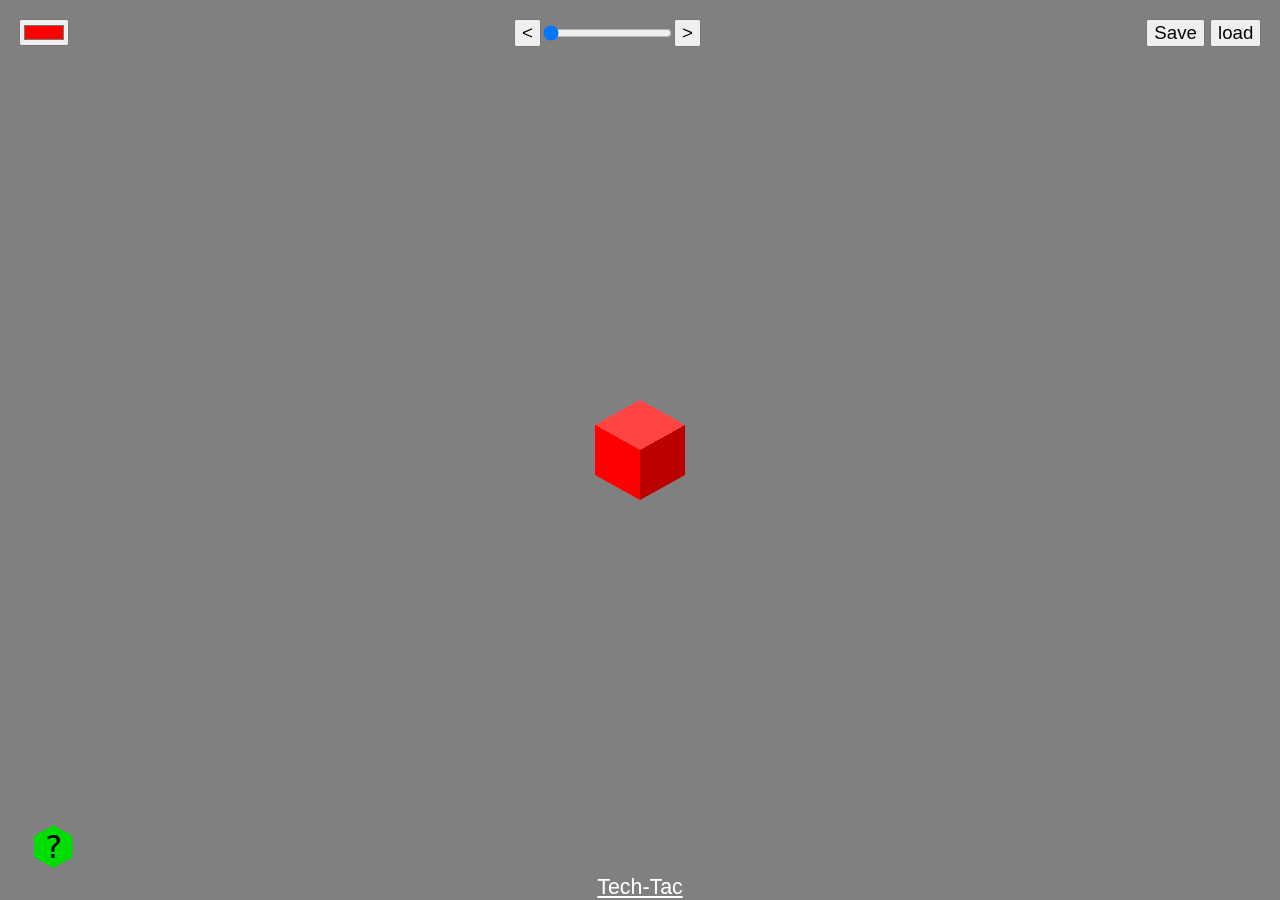
==== commit b1bf5905: "Improved some UI elements and added ability to hide HUD" ====
--- a/index.html
+++ b/index.html
@@ -8,9 +8,8 @@
     <meta name="viewport" content="width=device-width, initial-scale=1.0, minimum-scale=1.0" />
     <title>Cubes</title>
     <link rel="shortcut icon" href="favicon.ico" type="image/x-icon" />
-    <link rel="stylesheet" href="style.css">
+    <link rel="stylesheet" href="style.css" />
   </head>
-
   <body>
     <div class="view">
       <div class="world animate">
@@ -27,15 +26,15 @@
           <button type="button" class="btn-save">Save</button>
           <button type="button" class="btn-load" onclick="file.click()">load<input type="file" hidden id="file" class="load-file" /></button>
         </div>
-
-        <button class="btn-help">?</button>
-        <a href="https://github.com/Tech-Tac" target="_blank" class="author">@Tech-Tac</a>
+        <button class="btn-cube btn-help" title="Help"></button>
+        <a href="https://github.com/Tech-Tac" target="_blank" class="author">Tech-Tac</a>
       </div>
     </div>
     <div class="gui">
       <dialog id="dlg-help">
-        <button autofocus title="Close" class="btn-close" style="--icon: '?'"></button>
+        <button autofocus title="Close" class="btn-cube btn-close"></button>
         <div class="content">
+          <p>Make 3D builds out of little cubes, you can change cube colors, view from a different angle, and save/share your build!</p>
           <h2 id="controls">Controls</h2>
           <ul>
             <li><code>LMB</code>: Place cube</li>
@@ -56,6 +55,7 @@
             <li><code>&gt;</code> (<code>.</code>): Rotate view by 90°deg clockwise</li>
             <li><code>&lt;</code> (<code>,</code>): Rotate view by 90°deg counterclockwise</li>
             <li><code>m</code>: Toggle mute</li>
+            <li><code>h</code>: Hide HUD</li>
             <li><code>ctrl</code> + <code>z</code>: Undo</li>
             <li><code>ctrl</code> + <code>y</code>: Redo</li>
             <li><code>ctrl</code> + <code>c</code>: Copy cubes</li>
@@ -63,6 +63,7 @@
             <li><code>ctrl</code> + <code>s</code>: Save</li>
             <li><code>ctrl</code> + <code>o</code>: Open file...</li>
             <li><code>ctrl</code> + <code>r</code>: Clear all cubes</li>
+            <li><code>f1</code>: Show help</li>
             <li><code>ctrl</code> + <code>shift</code> + <code>c</code>: Share build link</li>
             <li><code>ctrl</code> + <code>p</code>: Play &quot;Bad Apple!!&quot;</li>
             <li><code>ctrl</code> + <code>d</code>: ...</li>
@@ -74,6 +75,7 @@
             <li><code>pinch</code>: Zoom</li>
             <li><code>swipe</code>: Pan</li>
           </ul>
+          <a href="https://www.github.com/Tech-Tac/cubes" target="_blank">Source on GitHub</a>
         </div>
       </dialog>
     </div>
--- a/style.css
+++ b/style.css
@@ -6,6 +6,7 @@
   margin: 0;
   overflow: hidden;
   font-family: "Segoe UI", Tahoma, Geneva, Verdana, sans-serif;
+  font-size: 14pt;
 }
 
 .view {
@@ -40,34 +41,17 @@
   background-color: #f00;
   background-image: conic-gradient(
     from -1.0636978224025597rad at center,
-    transparent 0deg 2.1273956448051194rad,
-    transparent 2.1273956448051194rad 4.205290475992353rad,
+    #fff4 0deg 2.1273956448051194rad,
+    #0004 2.1273956448051194rad 4.205290475992353rad,
     #0000 4.205290475992353rad 360deg
   );
   left: calc((var(--x) - var(--z)) * 45px);
   top: calc((var(--x) + var(--z)) * 25px - var(--y) * 50px);
-  margin-left: -45px;
-  margin-top: -45px;
+  margin-left: -50px;
+  margin-top: -50px;
+  z-index: calc(var(--x) + var(--y) + var(--z));
   clip-path: polygon(50% 0%, 95% 25%, 95% 75%, 50% 100%, 5% 75%, 5% 25%);
-  transition: filter 200ms, scale 100ms, left 200ms ease-in-out, top 200ms ease-in-out;
-}
-.cube::before {
-  content: "";
-  width: 100px;
-  height: 100px;
-  background-color: #fff4;
-  clip-path: polygon(50% 0%, 95% 25%, 50% 50%, 5% 25%);
-  position: absolute;
-  z-index: calc(var(--x) + var(--y) + var(--z));
-}
-.cube::after {
-  content: "";
-  width: 100px;
-  height: 100px;
-  background-color: #0004;
-  clip-path: polygon(95% 25%, 95% 75%, 50% 100%, 50% 50%);
-  position: absolute;
-  z-index: calc(var(--x) + var(--y) + var(--z));
+  transition: filter 200ms, scale 100ms, left 200ms ease-in-out, top 200ms ease-in-out, z-index 200ms;
 }
 
 .cube:hover {
@@ -137,6 +121,7 @@
   justify-content: space-between;
   align-items: center;
   align-content: flex-start;
+  transition: opacity 150ms, visibility 150ms;
 }
 
 .rotator-wrapper {
@@ -181,6 +166,10 @@
   width: 512px;
 }
 
+dialog::backdrop {
+  background-color: #0004;
+}
+
 dialog::before,
 dialog::after {
   content: "";
@@ -201,13 +190,14 @@
   border-top: 64px solid white;
 }
 
-.btn-close {
+.btn-cube {
+  --color: #0d0;
+  --hover-color: #6f6;
+  --icon: "?";
+  --hover-icon: "!";
   appearance: none;
-  background-color: #888;
-  color: white;
-  position: absolute;
-  transform: translate(-50%, -50%);
-  left: 50%;
+  background-color: var(--color);
+  color: var(--text-color);
   width: 32pt;
   height: 32pt;
   font-size: 24pt;
@@ -219,28 +209,42 @@
   transition: background-color 100ms;
 }
 
-.btn-close::before {
+.btn-close {
+  --icon: "?";
+  --hover-icon: "X";
+  --color: #888;
+  --hover-color: #f00;
+  --text-color: #fff;
+  position: absolute;
+  transform: translate(-50%, -50%);
+  left: 50%;
+}
+
+.btn-cube::before {
   content: var(--icon, "?");
 }
 
-.btn-close:is(:hover, :focus-visible) {
-  background-color: #f00;
-}
-
-.btn-close:is(:hover, :focus-visible):before {
-  content: "X";
-}
-
-.btn-close:active {
-  background-color: #800;
+.btn-cube:is(:hover, :focus-visible) {
+  background-color: var(--hover-color);
+}
+
+.btn-cube:is(:hover, :focus-visible):before {
+  content: var(--hover-icon);
+}
+
+.btn-cube:active {
+  background-color: color-mix(in SRGB, var(--color) 50%, #000 50%);
+  color: #fff;
 }
 
 .content {
   text-align: left;
   max-height: 512px;
   overflow: auto;
-  scrollbar-width: thin;
-  animation: open 250ms ease-in-out;
+  scrollbar-width: none;
+  animation: open 250ms;
+  mask: linear-gradient(to bottom, #0000, #ffff 10% 90%, #0000);
+  padding-block: 10%;
 }
 
 @keyframes open {
@@ -253,4 +257,10 @@
   to {
     max-height: 0;
   }
-}+}
+
+.hud.hidden {
+  opacity: 0;
+  visibility: hidden;
+  pointer-events: none;
+}
